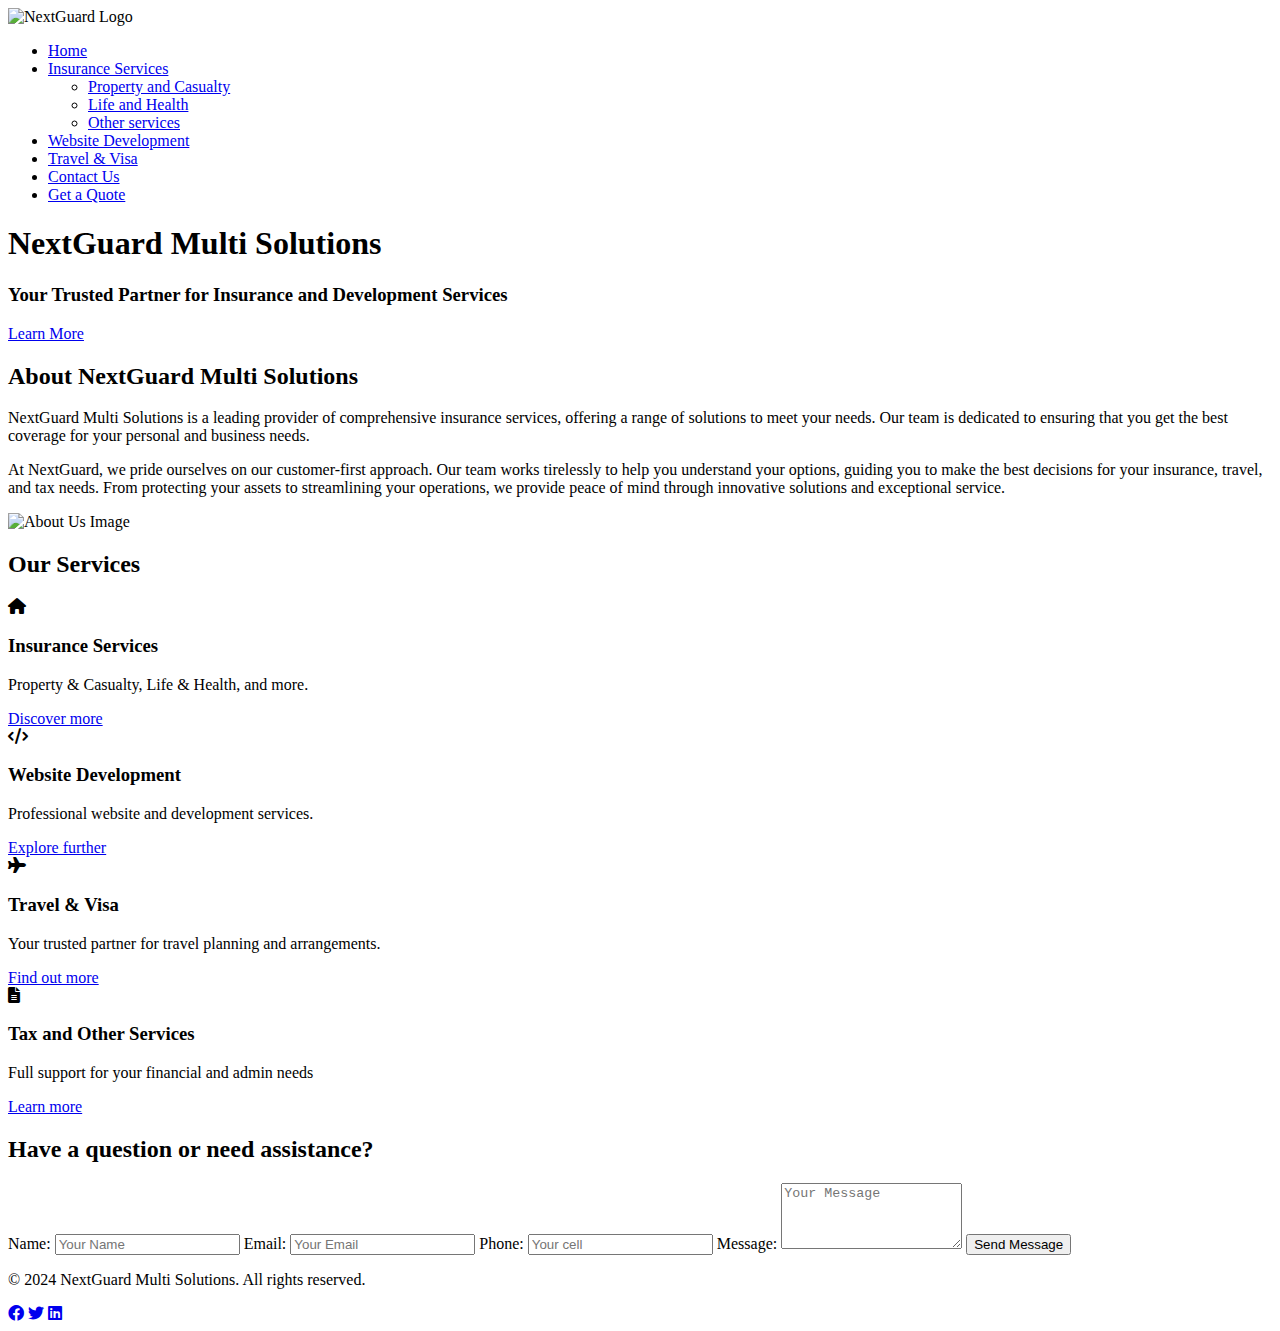
==== index.html @ 15b6097e "Files being Added" ====
<!DOCTYPE html>
<html lang="en">

<head>
    <meta charset="UTF-8">
    <meta name="viewport" content="width=device-width, initial-scale=1.0">
    <title>NextGuard Multi Solutions</title>
    <link rel="stylesheet" href="styles.css">
    <link rel="stylesheet" href="https://cdnjs.cloudflare.com/ajax/libs/font-awesome/6.0.0-beta3/css/all.min.css">
</head>

<body>
    <!-- Header -->
    <header>
        <img src="/Users/arifulislam/Desktop/Imran Zihadi/logo/3.png" alt="NextGuard Logo" class="logo">
        <nav>
            <ul>
                <li><a href="#home">Home</a></li>
                <li><a href="file:///Users/arifulislam/Desktop/Imran%20Zihadi/second/insurance-services.html">Insurance
                        Services</a>
                    <ul class="dropdown">
                        <li><a href="file:///Users/arifulislam/Desktop/Imran%20Zihadi/second/insurance-services.html">Property
                                and Casualty</a></li>
                        <li><a href="file:///Users/arifulislam/Desktop/Imran%20Zihadi/second/insurance-services.html">Life
                                and Health</a></li>
                        <li><a href="#service3">Other services</a></li>
                    </ul>
                </li>
                <li><a href="file:///Users/arifulislam/Desktop/Imran%20Zihadi/second/website-development.html#home">Website
                        Development</a></li>
                <li>
                    <a href="file:///Users/arifulislam/Desktop/Imran%20Zihadi/second/travel.html">Travel & Visa</a>
                </li>
                <li><a href="#contact">Contact Us</a></li>
                <li><a href="#quote">Get a Quote</a></li>
            </ul>
        </nav>
    </header>

    <!-- Hero Section -->
    <section class="hero">
        <h1>NextGuard Multi Solutions</h1>
        <h3>Your Trusted Partner for Insurance and Development Services</h3>
        <a href="#services" class="btn-primary">Learn More</a>
    </section>

    <!-- About Us Section -->
    <section id="about-us" class="about-us">
        <div class="about-content">
            <div class="about-text">
                <h2>About NextGuard Multi Solutions</h2>
                <p>NextGuard Multi Solutions is a leading provider of comprehensive insurance services, offering a range
                    of solutions to meet your needs. Our team is dedicated to ensuring that you get the best coverage
                    for your personal and business needs.</p>
                <p>At NextGuard, we pride ourselves on our customer-first approach. Our team works tirelessly to help
                    you understand your options, guiding you to make the best decisions for your insurance, travel, and
                    tax needs. From protecting your assets to streamlining your operations, we provide peace of mind
                    through innovative solutions and exceptional service.</p>

            </div>
            <div class="about-image">
                <img src="https://i.ibb.co/L9xxBhW/aboutus.jpg" alt="About Us Image">
            </div>
        </div>
    </section>


    <!-- Services Section -->
    <section id="services">
        <h2>Our Services</h2>
        <div class="services-grid">
            <div class="service">
                <i class="fas fa-home"></i>
                <h3>Insurance Services</h3>
                <p>Property & Casualty, Life & Health, and more.</p>
                <a href="file:///Users/arifulislam/Desktop/Imran%20Zihadi/second/insurance-services.html"
                    class="btn-secondary">Discover more</a>
            </div>
            <div class="service">
                <i class="fas fa-code"></i>
                <h3>Website Development</h3>
                <p>Professional website and development services.</p>
                <a href="#development" class="btn-secondary">Explore further</a>
            </div>
            <div class="service">
                <i class="fas fa-plane"></i>
                <h3>Travel & Visa</h3>
                <p>Your trusted partner for travel planning and arrangements.</p>
                <a href="file:///Users/arifulislam/Desktop/Imran%20Zihadi/second/travel.html" class="btn-secondary">Find
                    out more</a>
            </div>
            <div class="service">
                <i class="fas fa-file-alt"></i>
                <h3>Tax and Other Services</h3>
                <p>Full support for your financial and admin needs</p>
                <a href="#tax-services" class="btn-secondary">Learn more</a>
            </div>
        </div>
    </section>




    <!-- Contact Us Section  this access key email is my uni one-->

    <section id="contact" class="section contact">
        <div class="container">
            <h2>Have a question or need assistance?</h2>
            <form action="https://api.web3forms.com/submit" method="POST">

                <input type="hidden" name="access_key" value="ee0b7147-ed71-4522-a3bc-fd8ad5f2ee80">

                <label for="name">Name:</label>
                <input type="text" id="name" name="name" placeholder="Your Name" required>

                <label for="email">Email:</label>
                <input type="email" id="email" name="email" placeholder="Your Email" required>

                <label for="phone">Phone:</label>
                <input type="phone" id="phone" name="phone" placeholder="Your cell">


                <label for="message">Message:</label>
                <textarea id="message" name="message" rows="4" placeholder="Your Message" required></textarea>

                <button type="submit">Send Message</button>
            </form>
        </div>
    </section>



    <!-- Footer -->
    <footer>
        <p>&copy; 2024 NextGuard Multi Solutions. All rights reserved.</p>
        <div class="social-icons">
            <a href="#"><i class="fab fa-facebook"></i></a>
            <a href="#"><i class="fab fa-twitter"></i></a>
            <a href="#"><i class="fab fa-linkedin"></i></a>
        </div>
    </footer>
</body>

</html>
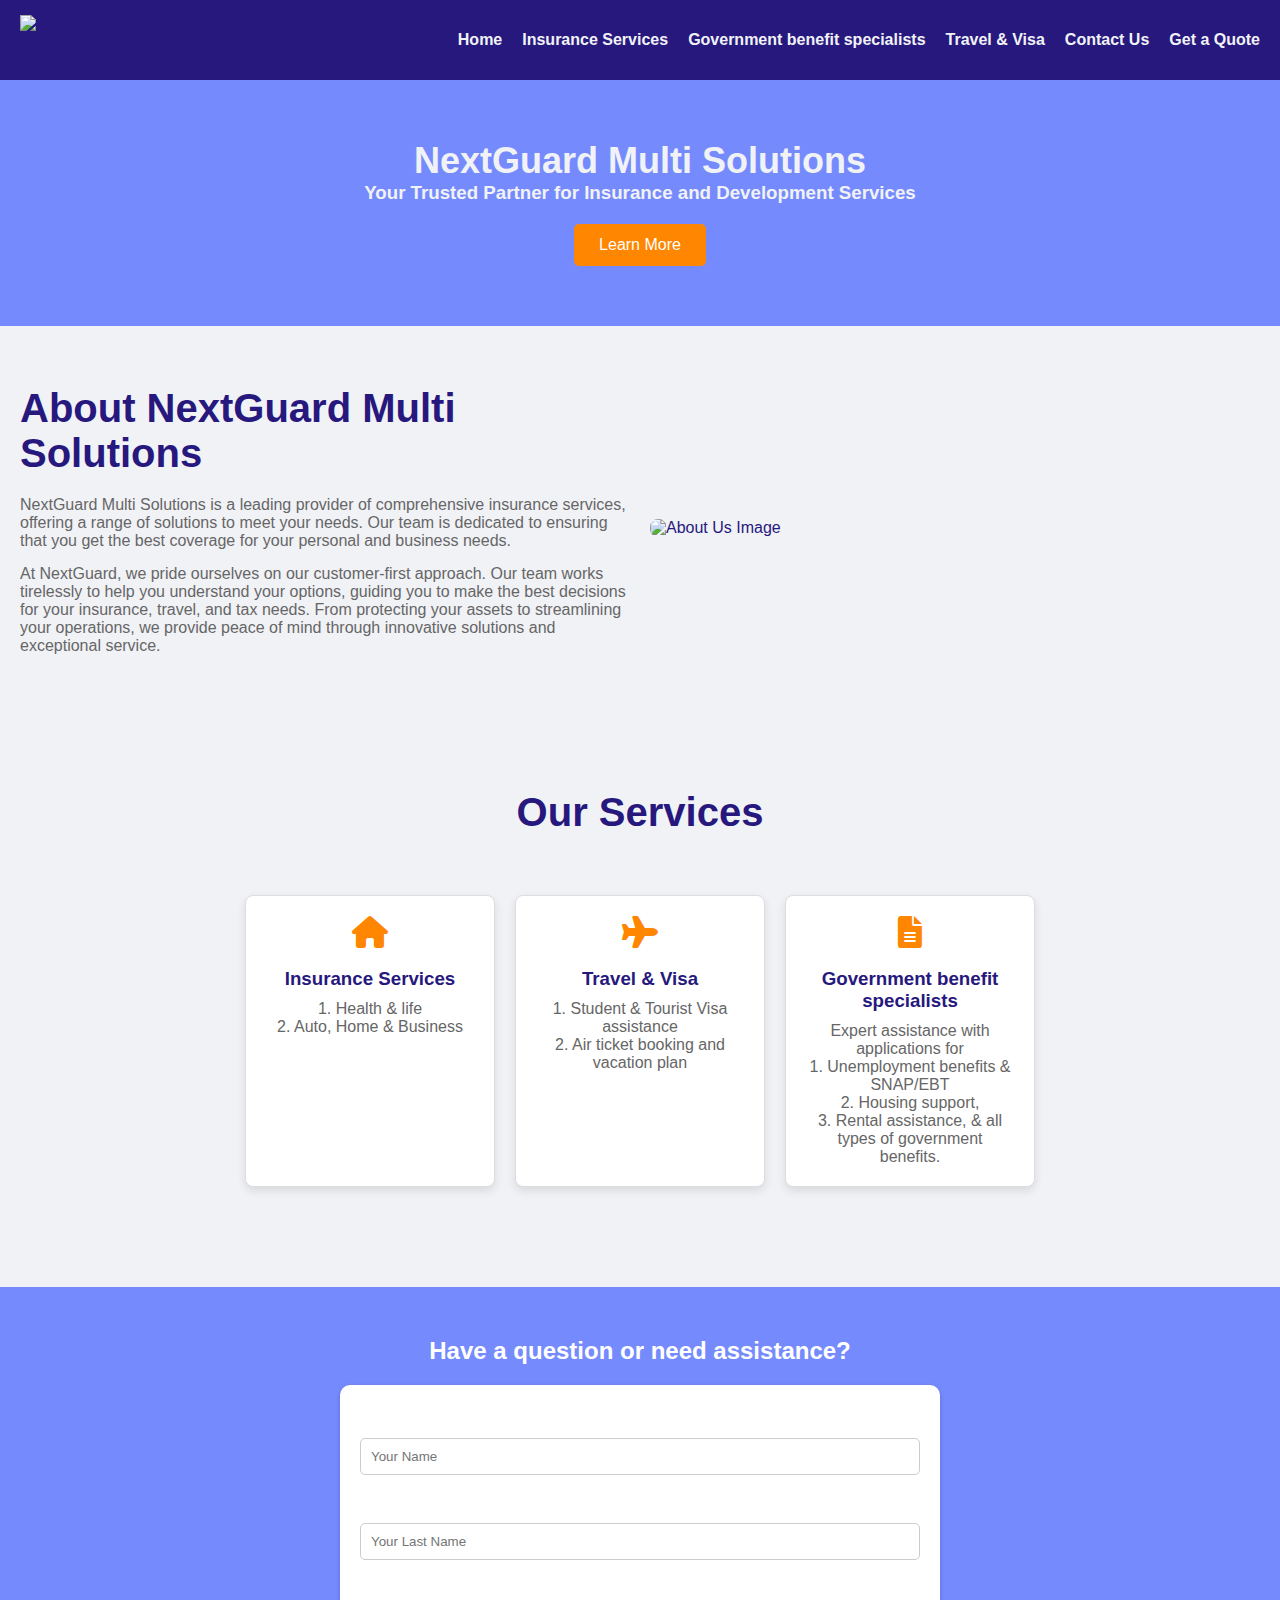
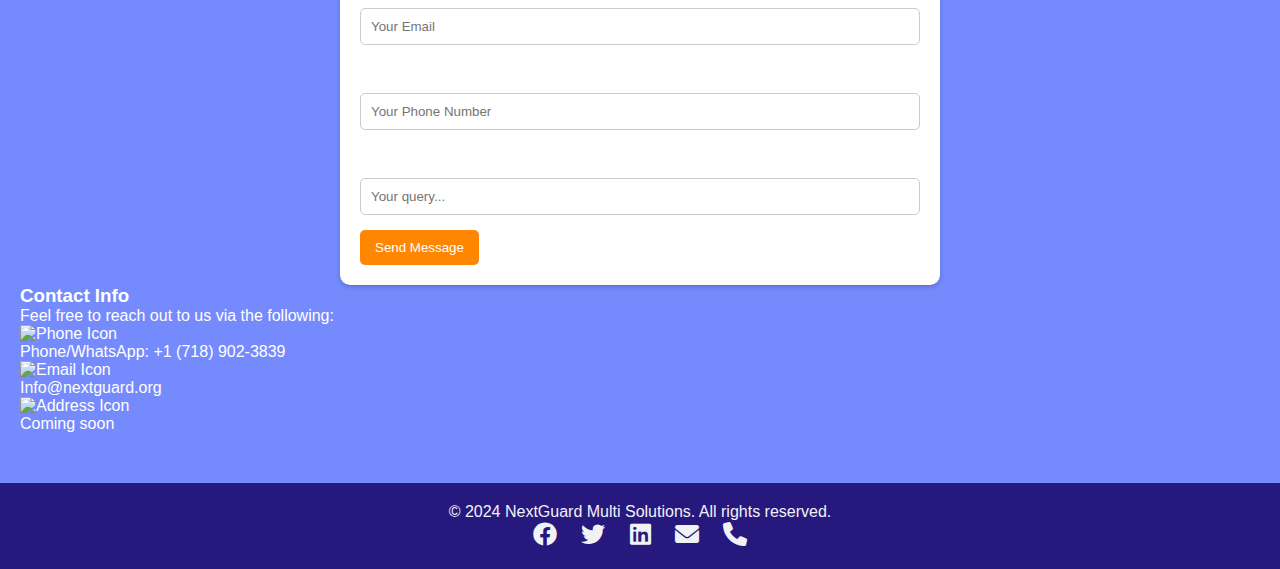
==== commit 1ccd7cb1: "Update index.html" ====
--- a/index.html
+++ b/index.html
@@ -12,7 +12,7 @@
 <body>
     <!-- Header -->
     <header>
-        <img src="/Users/arifulislam/Desktop/Imran Zihadi/logo/3.png" alt="NextGuard Logo" class="logo">
+        <img src="/Users/arifulislam/Desktop/Imran Zihadi/second/logo/logo1.jpg" alt="NextGuard Logo" class="logo">
         <nav>
             <ul>
                 <li><a href="#home">Home</a></li>
@@ -20,14 +20,14 @@
                         Services</a>
                     <ul class="dropdown">
                         <li><a href="file:///Users/arifulislam/Desktop/Imran%20Zihadi/second/insurance-services.html">Property
-                                and Casualty</a></li>
+                                & Casualty</a></li>
                         <li><a href="file:///Users/arifulislam/Desktop/Imran%20Zihadi/second/insurance-services.html">Life
-                                and Health</a></li>
+                                & Health</a></li>
                         <li><a href="#service3">Other services</a></li>
                     </ul>
                 </li>
-                <li><a href="file:///Users/arifulislam/Desktop/Imran%20Zihadi/second/website-development.html#home">Website
-                        Development</a></li>
+                <li><a href="#">Government benefit specialists
+                    </a></li>
                 <li>
                     <a href="file:///Users/arifulislam/Desktop/Imran%20Zihadi/second/travel.html">Travel & Visa</a>
                 </li>
@@ -56,14 +56,12 @@
                     you understand your options, guiding you to make the best decisions for your insurance, travel, and
                     tax needs. From protecting your assets to streamlining your operations, we provide peace of mind
                     through innovative solutions and exceptional service.</p>
-
             </div>
             <div class="about-image">
                 <img src="https://i.ibb.co/L9xxBhW/aboutus.jpg" alt="About Us Image">
             </div>
         </div>
     </section>
-
 
     <!-- Services Section -->
     <section id="services">
@@ -72,59 +70,91 @@
             <div class="service">
                 <i class="fas fa-home"></i>
                 <h3>Insurance Services</h3>
-                <p>Property & Casualty, Life & Health, and more.</p>
-                <a href="file:///Users/arifulislam/Desktop/Imran%20Zihadi/second/insurance-services.html"
-                    class="btn-secondary">Discover more</a>
+                <p>1. Health & life <br> 2. Auto, Home & Business</p>
+
             </div>
-            <div class="service">
-                <i class="fas fa-code"></i>
-                <h3>Website Development</h3>
-                <p>Professional website and development services.</p>
-                <a href="#development" class="btn-secondary">Explore further</a>
-            </div>
+
             <div class="service">
                 <i class="fas fa-plane"></i>
                 <h3>Travel & Visa</h3>
-                <p>Your trusted partner for travel planning and arrangements.</p>
-                <a href="file:///Users/arifulislam/Desktop/Imran%20Zihadi/second/travel.html" class="btn-secondary">Find
-                    out more</a>
+                <p>1. Student & Tourist Visa assistance <br> 2. Air ticket booking and vacation plan</p>
+
             </div>
             <div class="service">
                 <i class="fas fa-file-alt"></i>
-                <h3>Tax and Other Services</h3>
-                <p>Full support for your financial and admin needs</p>
-                <a href="#tax-services" class="btn-secondary">Learn more</a>
+                <h3>Government benefit specialists</h3>
+                <p>Expert assistance with applications for <br> 1. Unemployment benefits & SNAP/EBT <br> 2. Housing
+                    support, <br>
+                    3.
+                    Rental
+                    assistance, & all types of government benefits.</p>
             </div>
         </div>
     </section>
 
 
-
-
-    <!-- Contact Us Section  this access key email is my uni one-->
-
+    <!-- Contact Us Section -->
     <section id="contact" class="section contact">
         <div class="container">
             <h2>Have a question or need assistance?</h2>
-            <form action="https://api.web3forms.com/submit" method="POST">
+            <div class="contact-wrapper">
+                <!-- Contact Form -->
+                <div class="contact-form">
+                    <form action="https://api.web3forms.com/submit" method="POST" class="form">
+                        <input type="hidden" name="access_key" value="ee0b7147-ed71-4522-a3bc-fd8ad5f2ee80">
 
-                <input type="hidden" name="access_key" value="ee0b7147-ed71-4522-a3bc-fd8ad5f2ee80">
+                        <!-- Name Fields -->
+                        <div class="form-group">
+                            <label for="name">First Name:</label>
+                            <input type="text" id="name" name="name" placeholder="Your Name" required>
+                        </div>
+                        <div class="form-group">
+                            <label for="last-name">Last Name:</label>
+                            <input type="text" id="last-name" name="last_name" placeholder="Your Last Name" required>
+                        </div>
 
-                <label for="name">Name:</label>
-                <input type="text" id="name" name="name" placeholder="Your Name" required>
+                        <!-- Contact Information -->
+                        <div class="form-group">
+                            <label for="email">Email:</label>
+                            <input type="email" id="email" name="email" placeholder="Your Email" required>
+                        </div>
+                        <div class="form-group">
+                            <label for="phone">Phone:</label>
+                            <input type="tel" id="phone" name="phone" placeholder="Your Phone Number">
+                        </div>
+                        <div class="form-group">
+                            <label for="message">What do you have in mind?</label>
+                            <input type="text" id="query" name="query" placeholder="Your query...">
+                        </div>
 
-                <label for="email">Email:</label>
-                <input type="email" id="email" name="email" placeholder="Your Email" required>
+                        <!-- Submit Button -->
+                        <button type="submit" class="submit-btn">Send Message</button>
+                    </form>
+                </div>
 
-                <label for="phone">Phone:</label>
-                <input type="phone" id="phone" name="phone" placeholder="Your cell">
-
-
-                <label for="message">Message:</label>
-                <textarea id="message" name="message" rows="4" placeholder="Your Message" required></textarea>
-
-                <button type="submit">Send Message</button>
-            </form>
+                <!-- Contact Info Sidebar -->
+                <div class="contact-info">
+                    <h3>Contact Info</h3>
+                    <p>Feel free to reach out to us via the following:</p>
+                    <div class="contact-details">
+                        <div class="contact-item">
+                            <img src="https://workik-widget-assets.s3.amazonaws.com/widget-assets/images/ET21.jpg"
+                                alt="Phone Icon">
+                            <p>Phone/WhatsApp: +1 (718) 902-3839</p>
+                        </div>
+                        <div class="contact-item">
+                            <img src="https://workik-widget-assets.s3.amazonaws.com/widget-assets/images/ET22.jpg"
+                                alt="Email Icon">
+                            <p>Info@nextguard.org</p>
+                        </div>
+                        <div class="contact-item">
+                            <img src="https://workik-widget-assets.s3.amazonaws.com/widget-assets/images/ET23.jpg"
+                                alt="Address Icon">
+                            <p>Coming soon</p>
+                        </div>
+                    </div>
+                </div>
+            </div>
         </div>
     </section>
 
@@ -134,11 +164,15 @@
     <footer>
         <p>&copy; 2024 NextGuard Multi Solutions. All rights reserved.</p>
         <div class="social-icons">
-            <a href="#"><i class="fab fa-facebook"></i></a>
+            <a href="https://www.facebook.com/bigbrother.01" target="_blank"><i class="fab fa-facebook"></i></a>
             <a href="#"><i class="fab fa-twitter"></i></a>
-            <a href="#"><i class="fab fa-linkedin"></i></a>
+            <a href="https://www.linkedin.com/in/zihadi-imran-50335b57/"><i class="fab fa-linkedin"></i></a>
+            <a href="mailto:Info@nextguard.org"><i class="fas fa-envelope"></i></a>
+            <a href="tel:+17189023839"><i class="fas fa-phone"></i></a>
+
+
         </div>
     </footer>
 </body>
 
-</html>+</html>
--- a/styles.css
+++ b/styles.css
@@ -0,0 +1,285 @@
+/* Global Styles */
+* {
+    margin: 0;
+    padding: 0;
+    box-sizing: border-box;
+}
+
+body {
+    font-family: Arial, sans-serif;
+    background-color: #f1f2f6;
+    color: #27187e;
+}
+
+header {
+    background-color: #27187e;
+    padding: 15px 20px;
+    display: flex;
+    justify-content: space-between;
+    align-items: center;
+    position: sticky;
+    top: 0;
+}
+
+.logo {
+    height: 50px;
+}
+
+nav ul {
+    list-style: none;
+    display: flex;
+    gap: 20px;
+}
+
+nav a {
+    text-decoration: none;
+    color: #f1f2f6;
+    font-weight: bold;
+}
+
+nav a:hover {
+    color: #ff8600;
+}
+
+nav .dropdown {
+    display: none;
+    position: absolute;
+    background-color: #758bfd;
+    padding: 10px;
+    border-radius: 5px;
+}
+
+nav li:hover .dropdown {
+    display: block;
+    color: #ff8600;
+}
+
+.hero {
+    text-align: center;
+    padding: 60px 20px;
+    background-color: #758bfd;
+    color: #f1f2f6;
+}
+
+.hero h1 {
+    font-size: 36px;
+}
+
+.btn-primary {
+    padding: 12px 25px;
+    background-color: #ff8600;
+    color: #fff;
+    border-radius: 5px;
+    text-decoration: none;
+    margin-top: 20px;
+    display: inline-block;
+}
+
+.btn-primary:hover {
+    background-color: #27187e;
+    color: #f1f2f6;
+}
+
+/* About Us Section */
+.about-us {
+    padding: 60px 20px;
+    background-color: #f1f2f6; /* Light background color */
+}
+
+.about-content {
+    display: flex;
+    align-items: center; /* Vertically center the content */
+    justify-content: space-between; /* Space out the text and image */
+    flex-wrap: wrap; /* Allow wrapping for smaller screens */
+}
+
+.about-text {
+    flex: 1;
+    padding-right: 20px; /* Space between text and image */
+}
+
+.about-text h2 {
+    color: #27187e; /* Dark blue for the heading */
+    font-size: 2.5em;
+    margin-bottom: 20px;
+}
+
+.about-text p {
+    color: #666; /* Gray for the description text */
+    margin-bottom: 15px;
+}
+
+.about-image {
+    flex: 1;
+}
+
+.about-image img {
+    max-width: 100%; /* Responsive image */
+    border-radius: 8px; /* Rounded corners for the image */
+}
+
+
+.services-grid {
+    display: flex;
+    justify-content: space-around;
+    padding: 40px;
+    background-color: #f1f2f6;
+}
+
+.service {
+    text-align: center;
+    width: 220px;
+}
+
+.service i {
+    font-size: 50px;
+    color: #27187e;
+}
+
+.btn-secondary {
+    padding: 10px 20px;
+    background-color: #ff8600;
+    color: #fff;
+    text-decoration: none;
+    border-radius: 5px;
+    margin-top: 10px;
+    display: inline-block;
+}
+
+.btn-secondary:hover {
+    background-color: #27187e;
+    color: #f1f2f6;
+}
+
+.section {
+    padding: 50px 20px;
+    background-color: #f1f2f6; /* Light background for contrast */
+}
+
+
+
+/* Services Section */
+#services {
+    background-color: #f1f2f6; /* Light background color for contrast */
+    padding: 60px 20px;
+    text-align: center;
+}
+
+#services h2 {
+    color: #27187e; /* Dark blue for the heading */
+    font-size: 2.5em;
+    margin-bottom: 20px;
+}
+
+.services-grid {
+    display: flex;
+    justify-content: center;
+    flex-wrap: wrap; /* Allows items to wrap to the next line on smaller screens */
+    gap: 20px; /* Space between service cards */
+}
+
+.service {
+    background-color: #ffffff; /* White background for service cards */
+    border: 1px solid #ddd; /* Light border for separation */
+    border-radius: 8px; /* Rounded corners */
+    padding: 20px;
+    width: 250px; /* Fixed width for uniformity */
+    box-shadow: 0 4px 10px rgba(0, 0, 0, 0.1); /* Subtle shadow effect */
+    transition: transform 0.3s; /* Smooth hover effect */
+}
+
+.service:hover {
+    transform: translateY(-5px); /* Slight lift effect on hover */
+}
+
+.service i {
+    font-size: 2em; /* Icon size */
+    color: #ff8600; /* Accent color for icons */
+    margin-bottom: 10px;
+}
+
+.service h3 {
+    color: #27187e; /* Dark blue for service titles */
+    margin: 10px 0;
+}
+
+.service p {
+    color: #666; /* Gray for the description text */
+}
+
+
+
+.btn-secondary {
+    display: inline-block;
+    background-color: #758bfd; /* Soft blue for buttons */
+    color: #fff; /* White text */
+    padding: 10px 15px;
+    border-radius: 5px; /* Rounded corners for buttons */
+    text-decoration: none; /* No underline */
+    transition: background-color 0.3s; /* Smooth transition for hover effect */
+}
+
+.btn-secondary:hover {
+    background-color: #27187e; /* Darker blue on hover */
+}
+
+
+.contact {
+    background-color: #758bfd; /* Primary color for the contact section */
+    color: white; /* Text color for better visibility */
+}
+
+.contact h2 {
+    text-align: center;
+    margin-bottom: 20px;
+}
+
+.contact form {
+    max-width: 600px;
+    margin: 0 auto;
+    background: white;
+    padding: 20px;
+    border-radius: 10px;
+    box-shadow: 0 2px 5px rgba(0, 0, 0, 0.2);
+}
+
+.contact label {
+    display: block;
+    margin: 10px 0 5px;
+}
+
+.contact input,
+.contact textarea {
+    width: 100%;
+    padding: 10px;
+    margin-bottom: 15px;
+    border: 1px solid #ccc;
+    border-radius: 5px;
+}
+
+.contact button {
+    background-color: #ff8600; /* A contrasting color for the button */
+    color: white;
+    padding: 10px 15px;
+    border: none;
+    border-radius: 5px;
+    cursor: pointer;
+}
+
+.contact button:hover {
+    background-color: #27187e; /* Darker shade for hover effect */
+}
+
+
+footer {
+    background-color: #27187e;
+    color: #f1f2f6;
+    text-align: center;
+    padding: 20px;
+}
+
+.social-icons a {
+    margin: 0 10px;
+    color: #f1f2f6;
+    font-size: 24px;
+}
